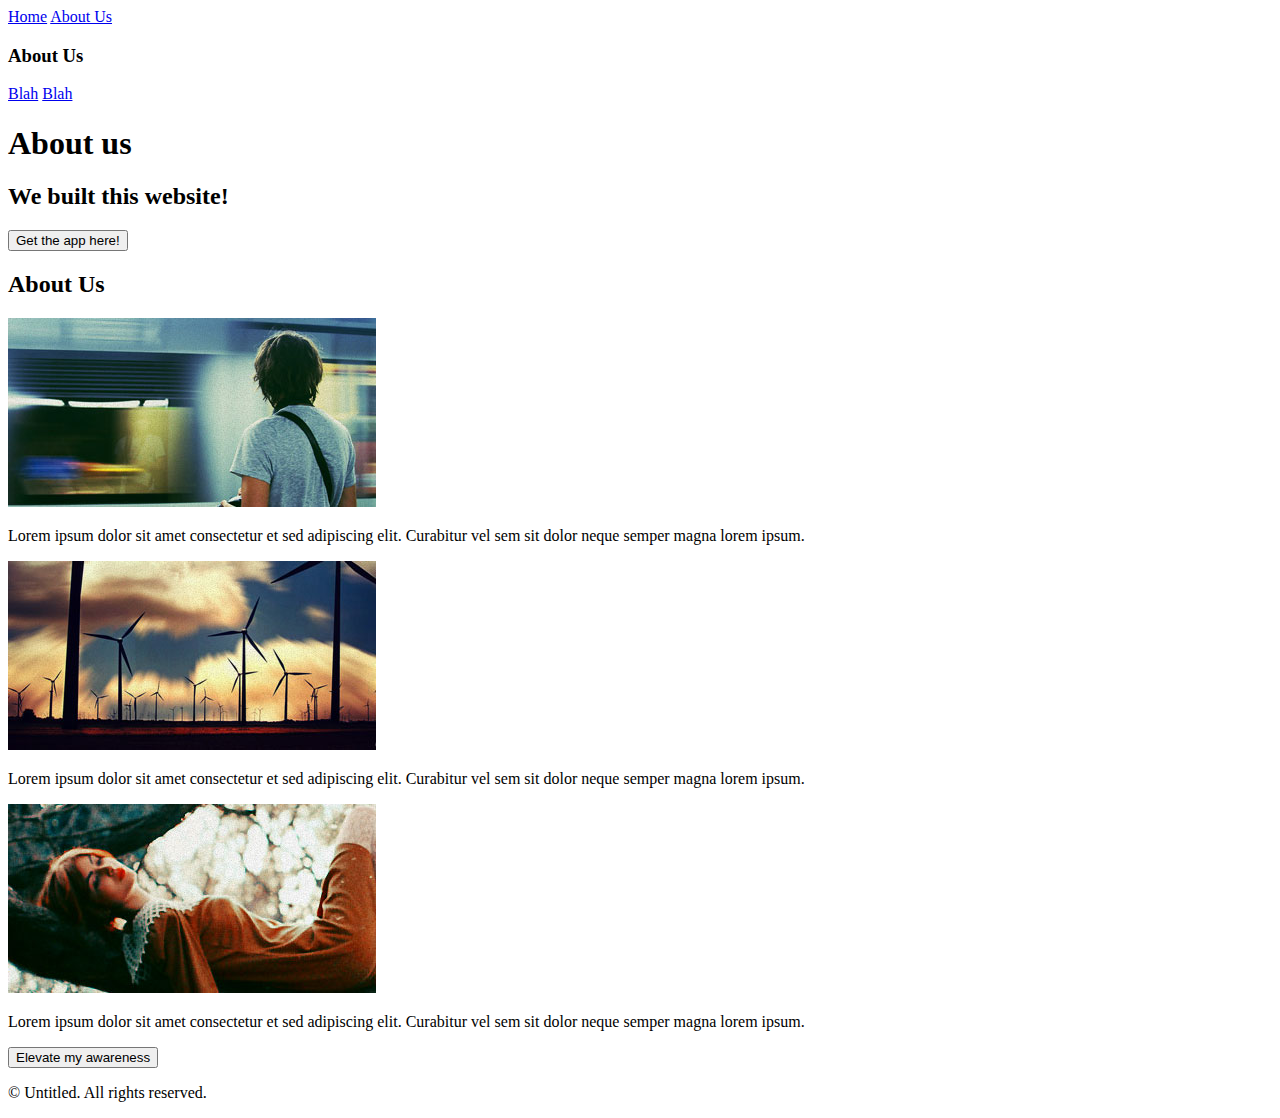
==== aboutus.html @ 7291c43d "about us html basics done" ====
<!doctype html>

<html lang="en">

<head>
    <meta charset="utf-8">
    <meta name="viewport" content="width=device-width, initial-scale=1">

    <title>About Us</title>

    <link href="css/aboutus.css" rel="stylesheet">
    <script src="js/aboutus.js"></script>

</head>

<body>
    <div class="container">
        <header>
            <nav>
                <a href="#">Home</a>
                <a href="#">About Us</a>
            </nav>
            <div>
                <h3>About Us</h3>
            </div>
            <nav>
                <a href="#">Blah</a>
                <a href="#">Blah</a>
            </nav>
            <h1>About us</h1>
            <h2>We built this website!</h2>
            <button>Get the app here!</button>
        </header>
        <section class="banner">
            <h2>About Us</h2>
            <div class="box1">
                <img src="img/pic03.jpg" class="" alt="">
                <p>Lorem ipsum dolor sit amet consectetur et sed adipiscing elit. Curabitur vel sem sit dolor neque
                    semper magna lorem ipsum.</p>
            </div>
            <div class="box2">
                <img src="img/pic04.jpg" class="" alt="">
                <p>Lorem ipsum dolor sit amet consectetur et sed adipiscing elit. Curabitur vel sem sit dolor neque
                    semper magna lorem ipsum.</p>
            </div>
            <div class="box3">
                <img src="img/pic05.jpg" class="" alt="">
                <p>Lorem ipsum dolor sit amet consectetur et sed adipiscing elit. Curabitur vel sem sit dolor neque
                    semper magna lorem ipsum.</p>
            </div>
            <button>Elevate my awareness</button>
        </section>
        <footer>
            <p>© Untitled. All rights reserved.</p>
        </footer>
    </div>
</body>
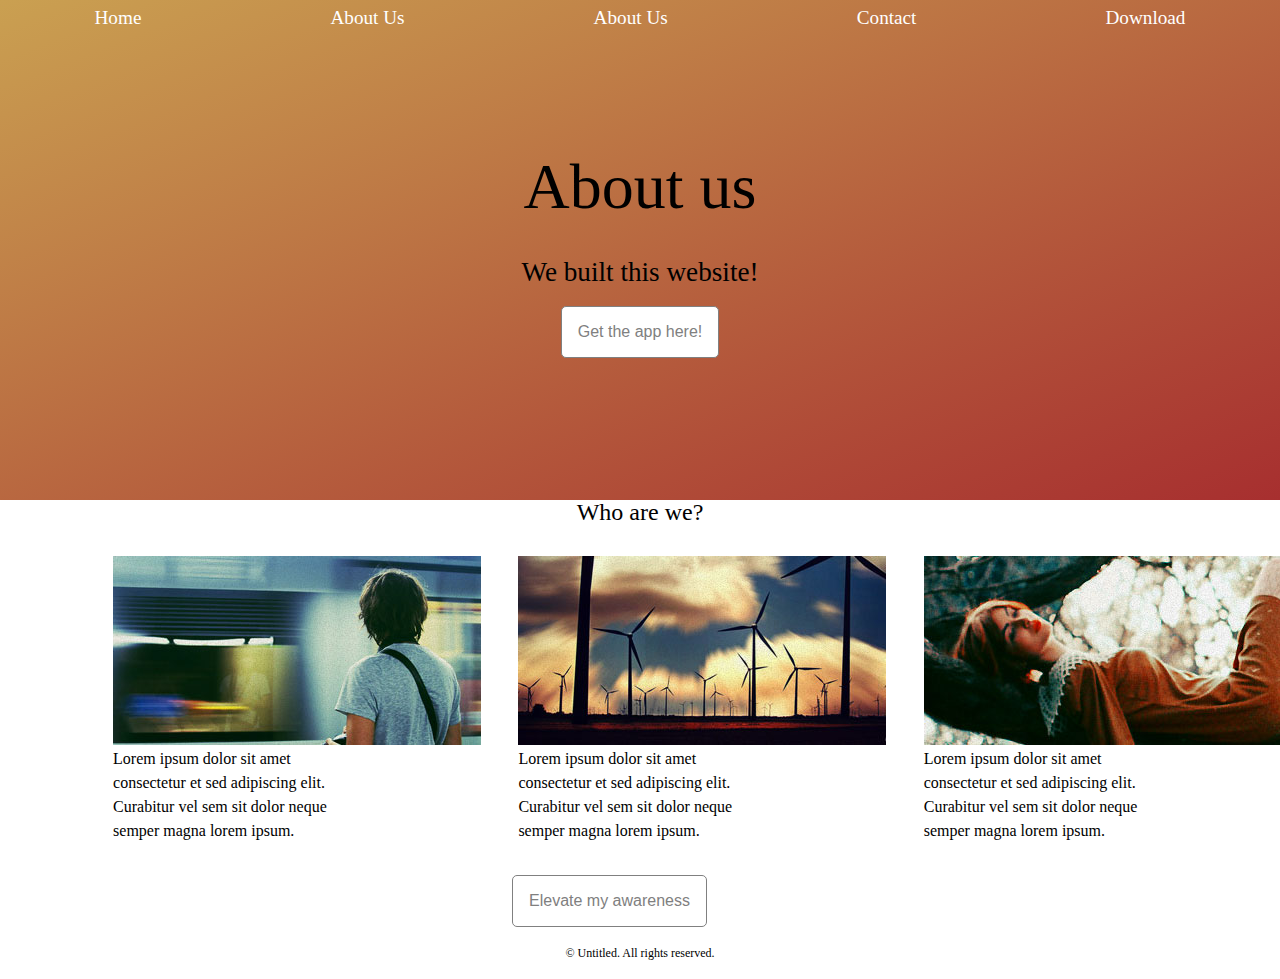
==== commit 802d8923: "about us css page worked on" ====
--- a/aboutus.html
+++ b/aboutus.html
@@ -8,6 +8,7 @@
 
     <title>About Us</title>
 
+    <link href="css/reset.css" rel="stylesheet">
     <link href="css/aboutus.css" rel="stylesheet">
     <script src="js/aboutus.js"></script>
 
@@ -19,37 +20,37 @@
             <nav>
                 <a href="#">Home</a>
                 <a href="#">About Us</a>
+
+                <h3>About Us</h3>
+
+                <a href="#">Contact</a>
+                <a href="#">Download</a>
             </nav>
-            <div>
-                <h3>About Us</h3>
+            <div class="call-to-action">
+                <h1>About us</h1>
+                <h2>We built this website!</h2>
+                <button>Get the app here!</button>
             </div>
-            <nav>
-                <a href="#">Blah</a>
-                <a href="#">Blah</a>
-            </nav>
-            <h1>About us</h1>
-            <h2>We built this website!</h2>
-            <button>Get the app here!</button>
         </header>
+        <h2 class="who-are-we">Who are we?</h2>
         <section class="banner">
-            <h2>About Us</h2>
-            <div class="box1">
+            <div class="box 1">
                 <img src="img/pic03.jpg" class="" alt="">
                 <p>Lorem ipsum dolor sit amet consectetur et sed adipiscing elit. Curabitur vel sem sit dolor neque
                     semper magna lorem ipsum.</p>
             </div>
-            <div class="box2">
+            <div class="box 2">
                 <img src="img/pic04.jpg" class="" alt="">
                 <p>Lorem ipsum dolor sit amet consectetur et sed adipiscing elit. Curabitur vel sem sit dolor neque
                     semper magna lorem ipsum.</p>
             </div>
-            <div class="box3">
+            <div class="box 3">
                 <img src="img/pic05.jpg" class="" alt="">
                 <p>Lorem ipsum dolor sit amet consectetur et sed adipiscing elit. Curabitur vel sem sit dolor neque
                     semper magna lorem ipsum.</p>
             </div>
-            <button>Elevate my awareness</button>
         </section>
+        <button class="last-button">Elevate my awareness</button>
         <footer>
             <p>© Untitled. All rights reserved.</p>
         </footer>
--- a/css/aboutus.css
+++ b/css/aboutus.css
@@ -0,0 +1,118 @@
+* {
+    box-sizing: border-box;
+}
+
+body {
+    font-size: 62.5%
+}
+
+.container {
+    width: 100%;
+    margin: 0 auto;  
+  }
+
+@media (max-width: 1000px) {
+    .container {
+        width: 100%;
+    }
+}
+
+header {
+    height: 500px;
+    background: linear-gradient(to bottom right, #caa051, #a72f2f)
+}
+
+h2 {
+    font-size: 1.5rem;
+}
+
+p {
+    font-size: .75rem;
+}
+
+nav {
+    color: white;
+    width: 100%;
+    display: flex;
+    justify-content: space-around;
+    padding: .5rem 0;
+    font-size: 1.2rem;
+}
+
+nav a {
+    color: white;
+    text-decoration: none;
+}
+
+nav a:visited {
+    color: yellow;
+}
+
+button {
+    font-size: 1rem;
+    color: gray;
+    border: 1px solid gray;
+    border-radius: 5px;
+    padding: 1rem;
+    background-color: white;
+}
+
+button:hover {
+    color:  #3d348b;
+    border: 1px solid #3d348b;
+}
+
+.call-to-action {
+    width: 30%;
+    margin: 0 auto;
+    text-align: center;
+    font-size: 1.2rem;
+    margin-top: 100px;
+    height: 250px;
+}
+
+.call-to-action h1 {
+    font-size: 4rem;
+    padding: 20px 0;
+}
+
+.call-to-action h2 {
+    font-size: 1.7rem;
+    padding: 20px 0;
+}
+
+.who-are-we {
+    text-align:center;
+}
+
+.banner {
+    width: 100%;
+    height: 100%;
+    padding: 2rem;
+    display: flex;
+    justify-content: space-around;
+}
+
+@media (max-width: 500px) {
+    .banner {
+        flex-wrap: wrap;
+    }
+}
+
+.box{
+    width: 20%;
+}
+
+.box p {
+    font-size: 1rem;
+    line-height: 150%;
+}
+
+.last-button {
+    margin-left: 40%;
+}
+
+footer {
+    text-align: center;
+    padding: 20px 0;
+}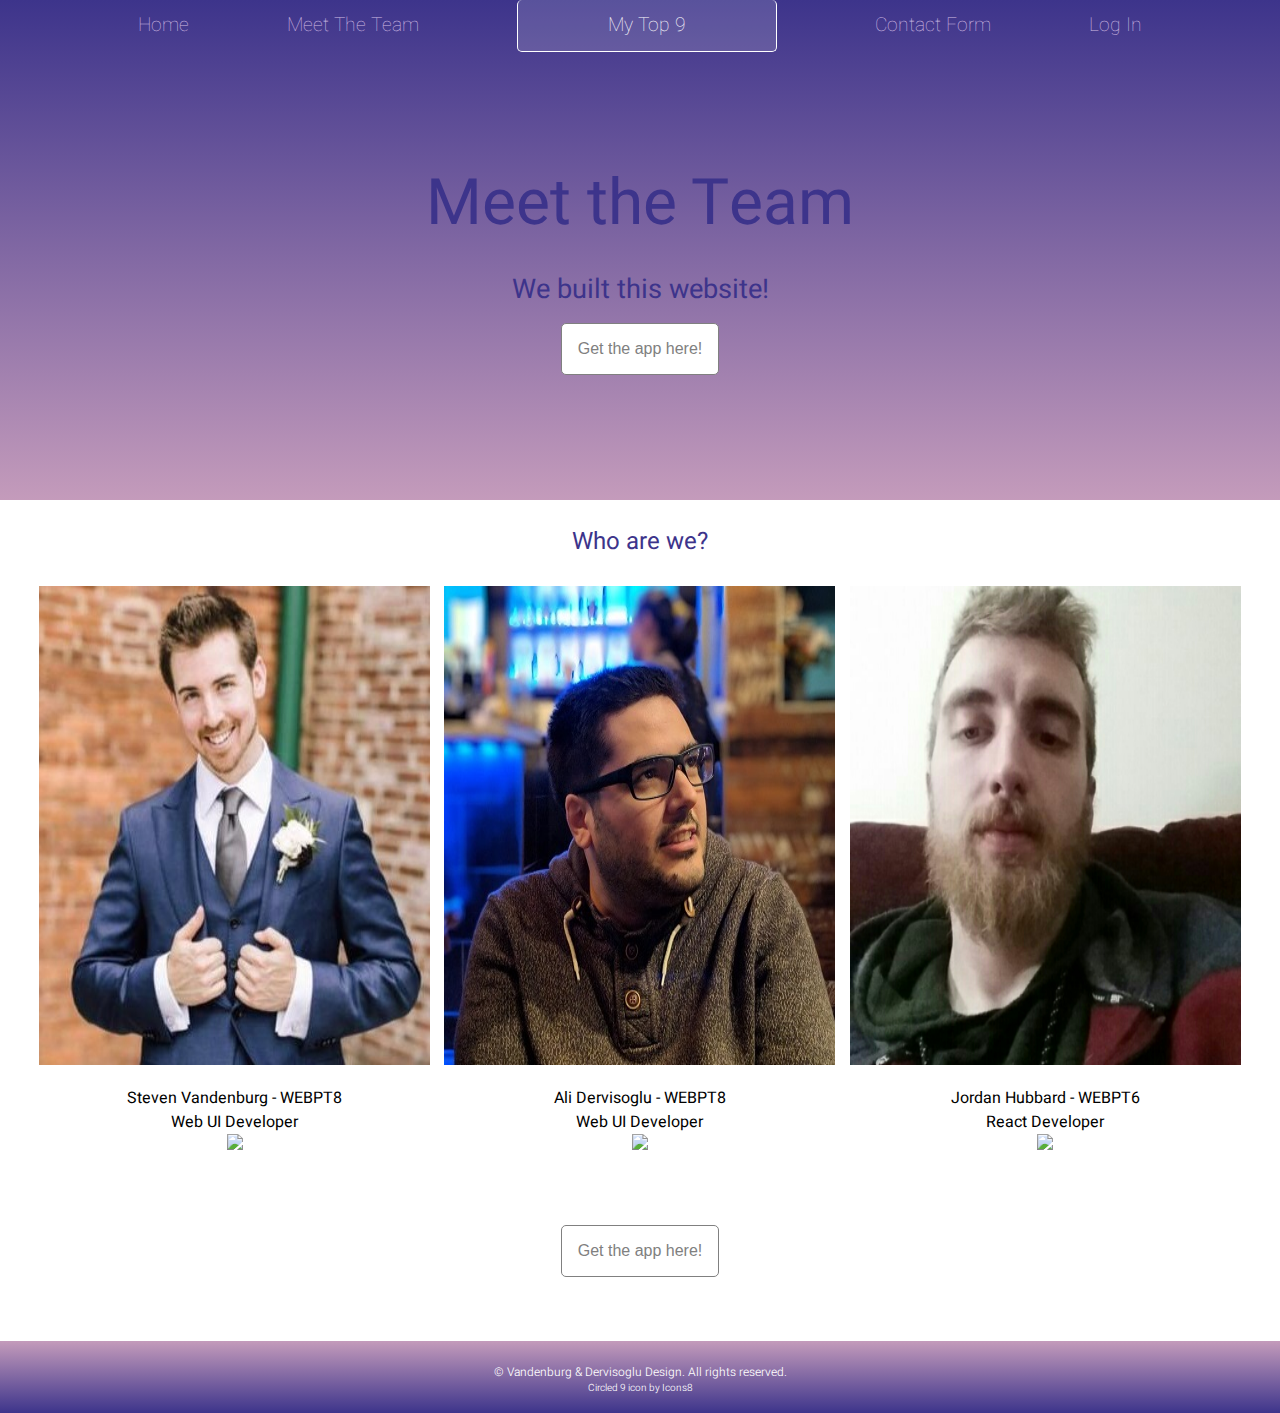
==== commit 309359d9: "aboutus page done" ====
--- a/aboutus.html
+++ b/aboutus.html
@@ -9,50 +9,75 @@
     <title>About Us</title>
 
     <link href="css/reset.css" rel="stylesheet">
+    <link href="https://fonts.googleapis.com/css?family=Heebo:300,400&display=swap" rel="stylesheet">
     <link href="css/aboutus.css" rel="stylesheet">
-    <script src="js/aboutus.js"></script>
+    <link rel="icon" href="https://img.icons8.com/color/96/000000/9-circle.png">
+
+
 
 </head>
 
 <body>
-    <div class="container">
+    <div class="dropdown">
+        <a href="index.html" class="dropdown-item">Home</a>
+        <a href="aboutus.html" class="dropdown-item">Meet The Team</a>
+        <a href="#" class="dropdown-item">Contact Form</a>
+        <a href="#" class="dropdown-item">Log In</a>
+    </div>
+    <div class="mobilemove">
         <header>
-            <nav>
-                <a href="#">Home</a>
-                <a href="#">About Us</a>
+            <div class="container">
+                <nav>
+                    <a href="index.html">Home</a>
+                    <a href="aboutus.html">Meet The Team</a>
 
-                <h3>About Us</h3>
+                    <h3 class="non-mobile-header">My Top 9</h3>
+                    <h3 class="mobile-header">MENU</h3>
 
-                <a href="#">Contact</a>
-                <a href="#">Download</a>
-            </nav>
-            <div class="call-to-action">
-                <h1>About us</h1>
-                <h2>We built this website!</h2>
-                <button>Get the app here!</button>
-            </div>
+                    <a href="#">Contact Form</a>
+                    <a href="#">Log In</a>
+                </nav>
+                <div class="call-to-action">
+                    <h1>Meet the Team</h1>
+                    <h2>We built this website!</h2>
+                    <button>Get the app here!</button>
+                </div>
         </header>
         <h2 class="who-are-we">Who are we?</h2>
         <section class="banner">
-            <div class="box 1">
-                <img src="img/pic03.jpg" class="" alt="">
-                <p>Lorem ipsum dolor sit amet consectetur et sed adipiscing elit. Curabitur vel sem sit dolor neque
-                    semper magna lorem ipsum.</p>
+            <div class="banner1 box1">
+                <img src="img/steven.jpg" class="photo" alt="">
+                <p>Steven Vandenburg - WEBPT8<br>Web UI Developer</p>
+                <div class="github">
+                    <a href="https://www.github.com/smv5047" target="_blank"><img
+                            src="https://img.icons8.com/windows/48/000000/github.png"></a>
+                </div>
             </div>
-            <div class="box 2">
-                <img src="img/pic04.jpg" class="" alt="">
-                <p>Lorem ipsum dolor sit amet consectetur et sed adipiscing elit. Curabitur vel sem sit dolor neque
-                    semper magna lorem ipsum.</p>
+            <div class="banner1 box2">
+                <img src="img/ali.jpg" class="photo" alt="">
+                <p>Ali Dervisoglu - WEBPT8<br>Web UI Developer</p>
+                <div class="github">
+                    <a href="https://github.com/Ali-Dervisoglu" target="_blank"><img
+                            src="https://img.icons8.com/windows/48/000000/github.png"></a>
+                </div>
             </div>
-            <div class="box 3">
-                <img src="img/pic05.jpg" class="" alt="">
-                <p>Lorem ipsum dolor sit amet consectetur et sed adipiscing elit. Curabitur vel sem sit dolor neque
-                    semper magna lorem ipsum.</p>
+            <div class="banner1 box3">
+                <img src="img/jordan.png" class="photo" alt="">
+                <p>Jordan Hubbard - WEBPT6<br>React Developer</p>
+                <div class="github">
+                    <a href="https://github.com/thejhubbs" target="_blank"><img
+                            src="https://img.icons8.com/windows/48/000000/github.png"></a>
+                </div>
             </div>
         </section>
-        <button class="last-button">Elevate my awareness</button>
+        <div class="last-button">
+            <button>Get the app here!</button>
+        </div>
         <footer>
-            <p>© Untitled. All rights reserved.</p>
+            <p>© Vandenburg & Dervisoglu Design. All rights reserved.</p>
+            <a href="https://icons8.com/icon/63293/circled-9">Circled 9 icon by Icons8</a>
         </footer>
     </div>
+    </div>
+    <script src="js/aboutus.js"></script>
 </body>--- a/css/aboutus.css
+++ b/css/aboutus.css
@@ -3,13 +3,20 @@
 }
 
 body {
-    font-size: 62.5%
+    font-size: 62.5%;
+    font-family: 'Heebo', sans-serif;
 }
 
 .container {
-    width: 100%;
+    width: 1200px;
     margin: 0 auto;  
   }
+
+@media (max-width: 1200px) {
+    .container {
+        width: 100%;
+    }
+}
 
 @media (max-width: 1000px) {
     .container {
@@ -19,7 +26,7 @@
 
 header {
     height: 500px;
-    background: linear-gradient(to bottom right, #caa051, #a72f2f)
+    background: linear-gradient(to bottom, #3d348b, #c49bbb);
 }
 
 h2 {
@@ -30,22 +37,115 @@
     font-size: .75rem;
 }
 
+.mobile-header {
+    display: none;
+}
+
+.dropdown {
+    display: none;
+}
+
+.dropdownmenu {
+    display: none;
+}
+
+.drop-body{
+    position: absolute;
+    top: 210px;
+}
+
+.drop-body-down {
+    position: absolute;
+    top: 2px;
+}
+
+.dropdown-down {
+    position: absolute;
+    top: 0px;
+    height: 150px;
+    display: block;
+    width: 100%;
+}
+
+.dropdown-items-down {
+    display: block;
+    border: 1px solid white;
+    width: 100%;
+    color: red;
+    font-size: 1rem;
+    z-index: 1;
+    font-size: 1.2rem;
+    color: #7678ED;
+    border: 1px solid gray;
+    border-radius: 5px;
+    padding: 1rem;
+    background: rgba(255, 255, 255, 0.95);
+    text-align: center;
+    text-decoration: none;
+}
+
+.dropdown-items-down:hover {
+    color:  #3d348b;
+    border: 1px solid #3d348b;
+    font-weight: bold;
+}
+
+@media (min-width: 501px) {
+    .dropdown-down,
+    .dropdown-items-down {
+        display: none;
+    }
+    .drop-body {
+        top: 0px;
+    }
+}
+
 nav {
     color: white;
     width: 100%;
     display: flex;
-    justify-content: space-around;
-    padding: .5rem 0;
+    justify-content: space-evenly;
     font-size: 1.2rem;
+    font-weight: lighter;
+    white-space: nowrap;
 }
 
 nav a {
-    color: white;
     text-decoration: none;
-}
-
-nav a:visited {
-    color: yellow;
+    color: #d1bce3;
+    padding: 1rem 0;
+}
+
+nav h3 {
+    border-right: 1px white solid;
+    border-left: 1px white solid;
+    border-bottom: 1px white solid;
+    border-radius: 5px;
+    background: rgba(255, 255, 255, 0.15);
+    padding: 1rem 7.5%;
+}
+
+@media (max-width: 1000px) {
+    nav a{
+       padding: 1rem 0;
+    }
+
+    nav h3 {
+        padding: 1rem 5%;
+    }
+}
+
+@media (max-width: 500px) {
+    nav a{
+        display: none;
+    }
+    .non-mobile-header {
+        display: none;
+    }
+    .mobile-header {
+        display: block;
+    }
+
 }
 
 button {
@@ -63,7 +163,7 @@
 }
 
 .call-to-action {
-    width: 30%;
+    width: 50%;
     margin: 0 auto;
     text-align: center;
     font-size: 1.2rem;
@@ -71,18 +171,28 @@
     height: 250px;
 }
 
+@media (max-width: 880px) {
+    .call-to-action {
+    width: 100%;
+    }
+}
+
 .call-to-action h1 {
     font-size: 4rem;
+    color:  #3d348b;
     padding: 20px 0;
 }
 
 .call-to-action h2 {
+    color:  #3d348b;
     font-size: 1.7rem;
     padding: 20px 0;
 }
 
 .who-are-we {
     text-align:center;
+    margin-top: 30px;
+    color: #3d348b;
 }
 
 .banner {
@@ -93,26 +203,70 @@
     justify-content: space-around;
 }
 
+
+
 @media (max-width: 500px) {
+    .call-to-action {
+        width: 90%;
+    }
     .banner {
+        flex-direction: column;
         flex-wrap: wrap;
     }
-}
-
-.box{
-    width: 20%;
-}
-
-.box p {
+    .banner1 {
+        margin-bottom:40%;
+        width: 100%;
+        padding-bottom: 20px;
+    }
+}
+
+.banner1 .photo {
+    width: 100%;
+    height: 100%;
+}
+
+.banner1 p {
+    padding-top: 5%;
+    text-align: center;
     font-size: 1rem;
     line-height: 150%;
 }
 
+.banner1 .github {
+    text-align:center;
+}
+
 .last-button {
-    margin-left: 40%;
+    padding-top: 10%;
+    padding-bottom: 5%;
+    text-align: center;
+}
+
+@media (max-width: 800px) {
+    .last-button {
+        padding-top: 20%;
+        padding-bottom: 5%;
+    }
+}
+
+@media (max-width: 500px) {
+    .last-button {
+        padding-top: 5%;
+        padding-bottom: 5%;
+    }
 }
 
 footer {
     text-align: center;
     padding: 20px 0;
+    background: linear-gradient(to top , #3d348b, #c49bbb);
+    color: white;
+    font-weight: 300;
+}
+footer a {
+    text-decoration: none;
+    color: white;
+}
+footer p {
+    padding: 5px 0;
 }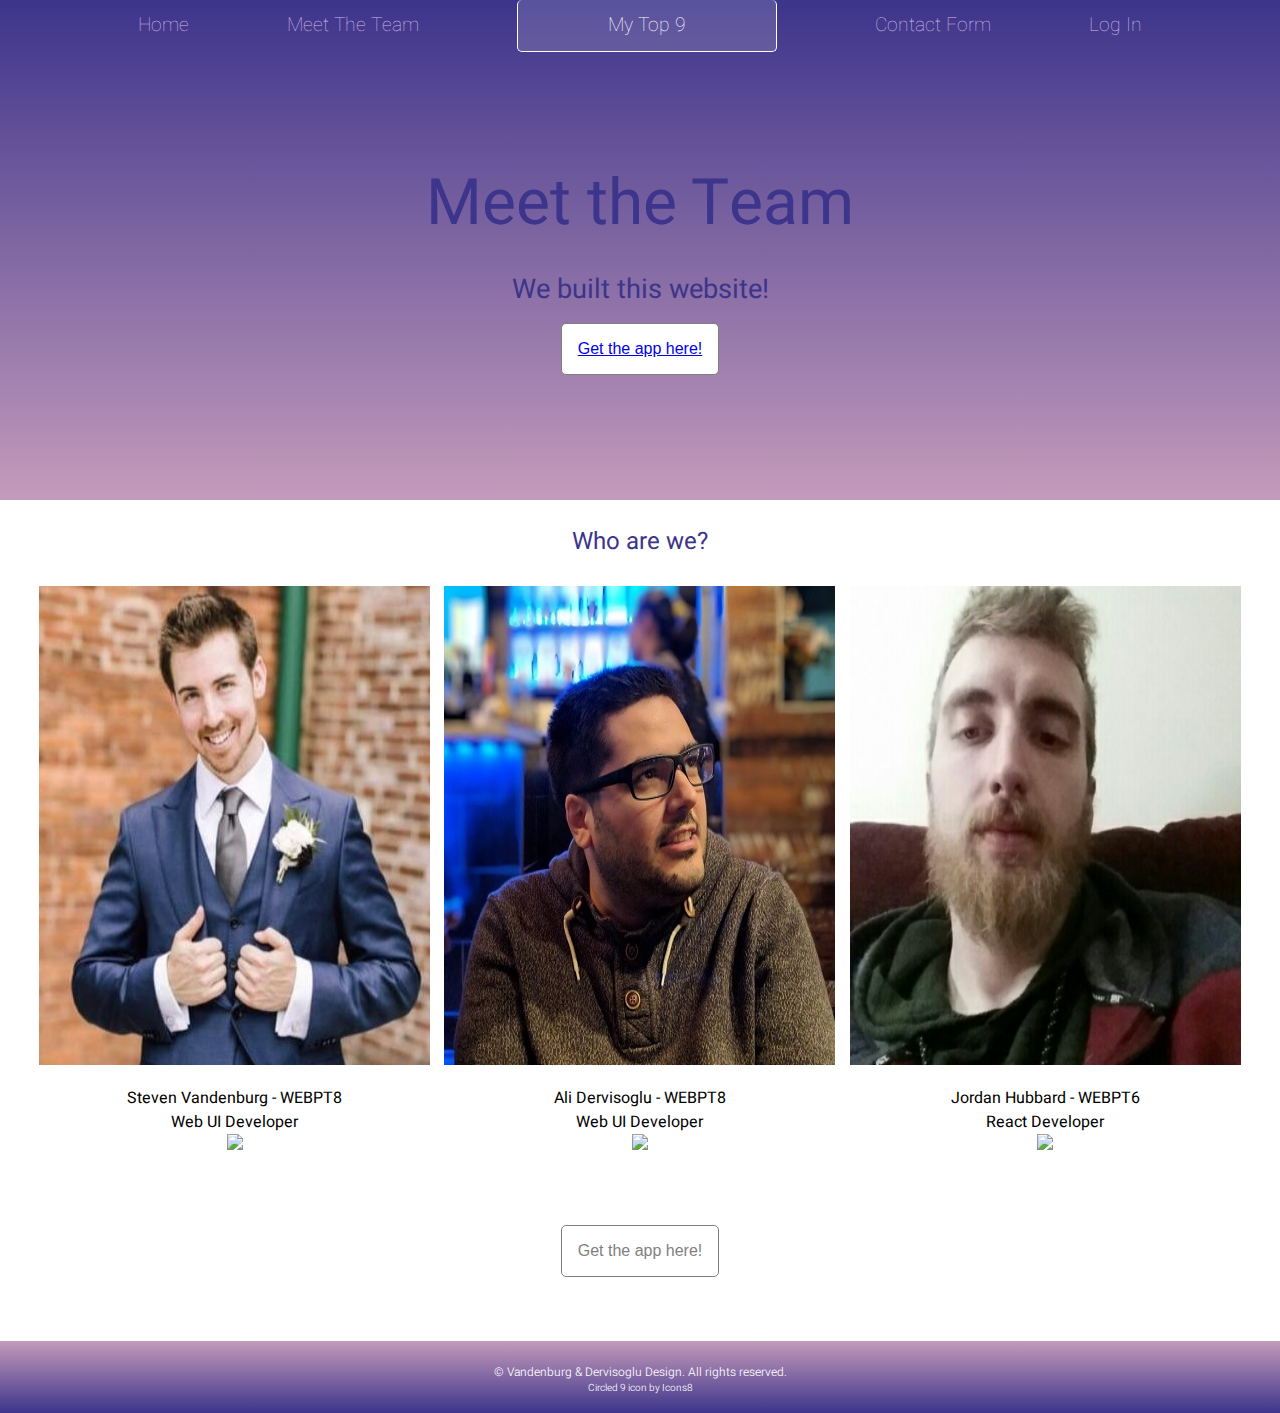
==== commit bc12c0a8: "links added to about us" ====
--- a/aboutus.html
+++ b/aboutus.html
@@ -13,8 +13,6 @@
     <link href="css/aboutus.css" rel="stylesheet">
     <link rel="icon" href="https://img.icons8.com/color/96/000000/9-circle.png">
 
-
-
 </head>
 
 <body>
@@ -22,7 +20,7 @@
         <a href="index.html" class="dropdown-item">Home</a>
         <a href="aboutus.html" class="dropdown-item">Meet The Team</a>
         <a href="#" class="dropdown-item">Contact Form</a>
-        <a href="#" class="dropdown-item">Log In</a>
+        <a href="https://build-my-top-nine.github.io/app-my-top-nine" class="dropdown-item">Log In</a>
     </div>
     <div class="mobilemove">
         <header>
@@ -35,12 +33,12 @@
                     <h3 class="mobile-header">MENU</h3>
 
                     <a href="#">Contact Form</a>
-                    <a href="#">Log In</a>
+                    <a href="https://build-my-top-nine.github.io/app-my-top-nine">Log In</a>
                 </nav>
                 <div class="call-to-action">
                     <h1>Meet the Team</h1>
                     <h2>We built this website!</h2>
-                    <button>Get the app here!</button>
+                    <button><a href="https://build-my-top-nine.github.io/app-my-top-nine">Get the app here!</a></button>
                 </div>
         </header>
         <h2 class="who-are-we">Who are we?</h2>
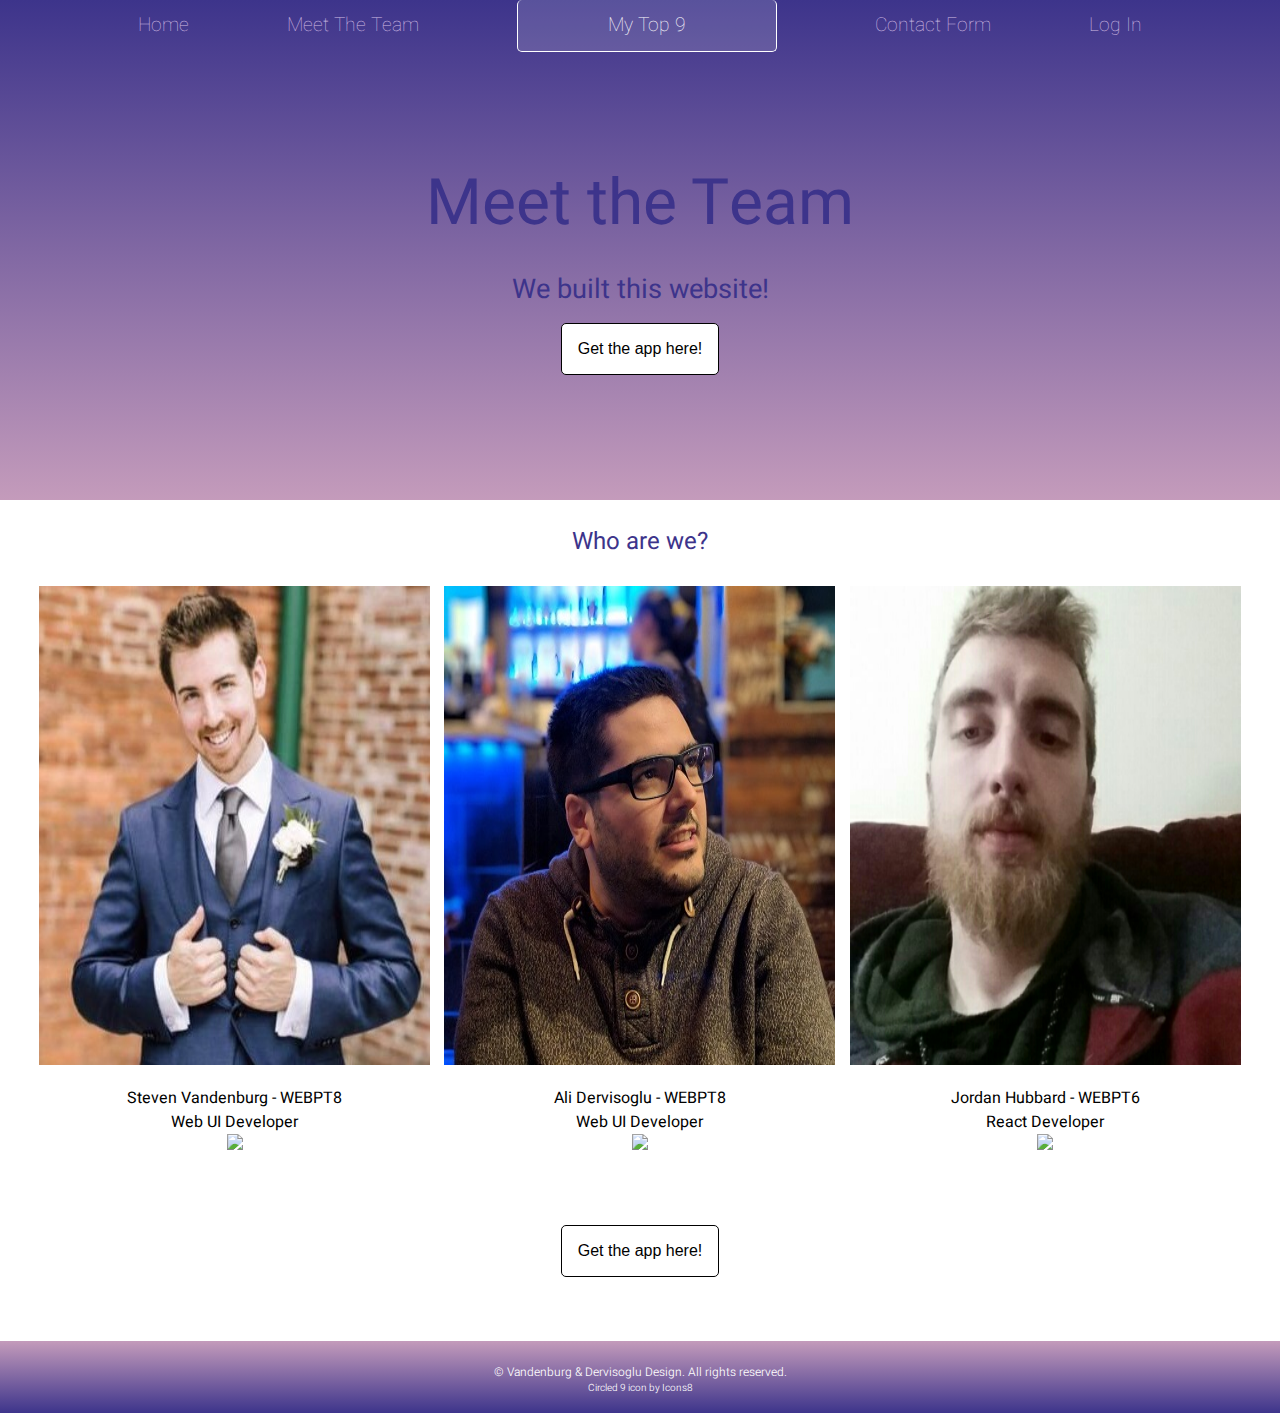
==== commit f8a35700: "button changes" ====
--- a/aboutus.html
+++ b/aboutus.html
@@ -69,7 +69,7 @@
             </div>
         </section>
         <div class="last-button">
-            <button>Get the app here!</button>
+            <button><a href="https://build-my-top-nine.github.io/app-my-top-nine">Get the app here!</a></button>
         </div>
         <footer>
             <p>© Vandenburg & Dervisoglu Design. All rights reserved.</p>
--- a/css/aboutus.css
+++ b/css/aboutus.css
@@ -149,9 +149,10 @@
 }
 
 button {
+    text-decoration: none;
     font-size: 1rem;
-    color: gray;
-    border: 1px solid gray;
+    color: black;
+    border: 1px solid black;
     border-radius: 5px;
     padding: 1rem;
     background-color: white;
@@ -160,6 +161,13 @@
 button:hover {
     color:  #3d348b;
     border: 1px solid #3d348b;
+    transition: transform .25s;
+    transform: scale(1.2);
+}
+
+button a {
+    text-decoration: none;
+    color: black;
 }
 
 .call-to-action {
